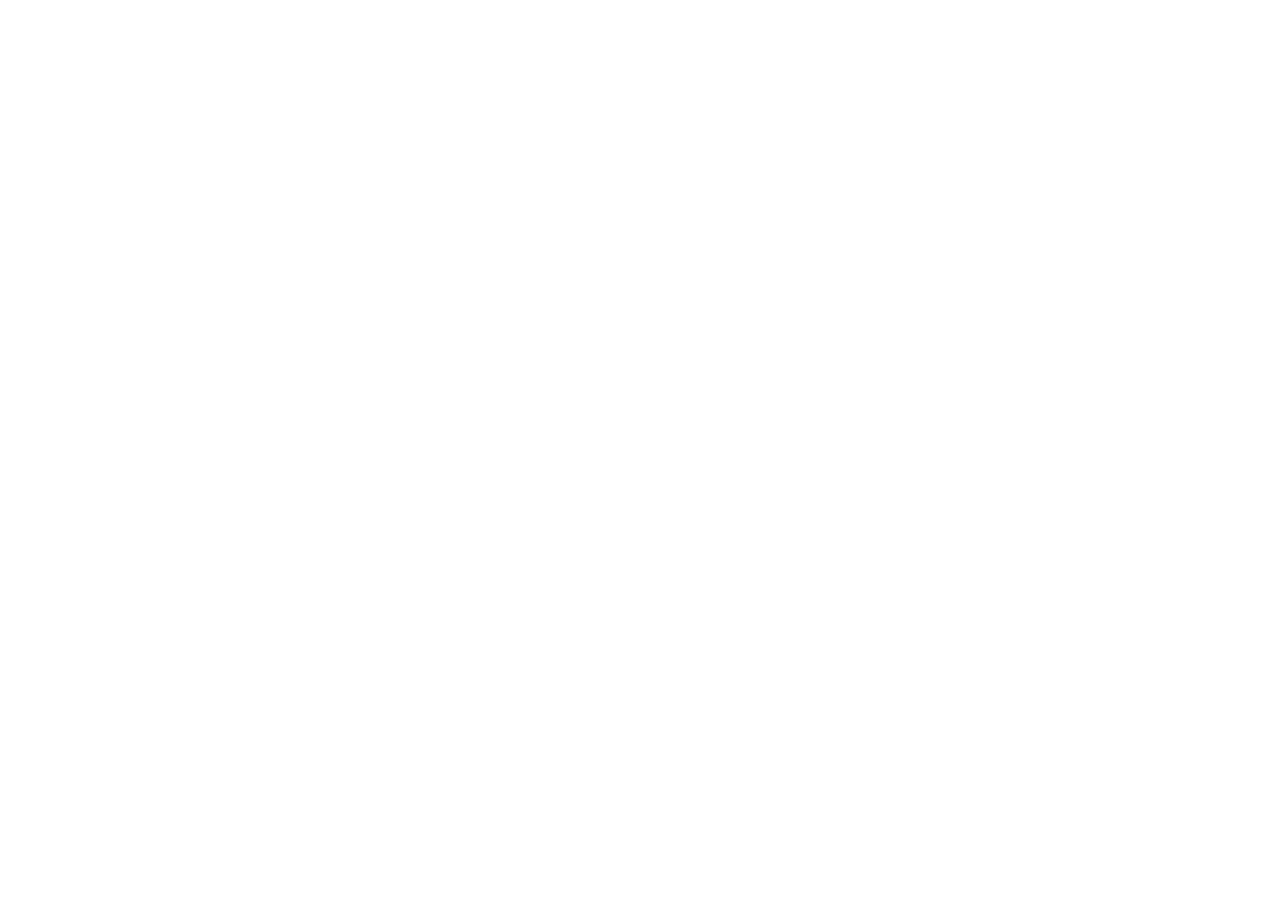
==== team.html @ b0eafa21 "team.html created and to later be merged into index" ====
<!DOCTYPE html>
<html lang="en">
<head>
	<meta charset="UTF-8">
	<title>Pique | Become a Beta Tester</title>
	<link rel="icon" type="image/png" href="assets/img/av.png">
	<link href='http://fonts.googleapis.com/css?family=Nunito:400,300,700' rel='stylesheet' type='text/css'>
	<link rel="stylesheet" href="assets/css/lib/bootstrap.css">
	<link rel="stylesheet" href="assets/css/lib/bootstrap-theme.css">
	<link rel="stylesheet" href="assets/css/lib/animate.css">
	<link rel="stylesheet" href="assets/css/style.css">
</head>
<body>





	<script src="assets/js/lib/jquery.js"></script>
	<script src="assets/js/lib/underscore.js"></script>
	<script src="assets/js/lib/backbone.js"></script>
	<script src="https://cdn.firebase.com/js/client/2.2.1/firebase.js"></script>
	<script src="https://cdn.firebase.com/libs/backbonefire/0.5.1/backbonefire.js"></script>
	<script src="assets/js/lib/bootstrap.js"></script>
	<script src="assets/js/lib/wow.js"></script>
	<script src="assets/js/models/beta.user.js"></script>
	<script src="assets/js/collections/beta.users.js"></script>
	<script src="assets/js/views/beta.app.js"></script>
	<script src="assets/js/main.js"></script>
</body>
</html>
---- assets/css/style.css ----
body {
  background: url(../img/bg2.jpg) no-repeat center center fixed;
  color: #fff;
  background-size: cover;
}

h1, h3, h4 {
  color: #fff;
  font-family: 'Nunito', sans-serif;
  padding-bottom: 10px;
  color: #FCFCFC;
  font-weight: 300;
}

p {
  font-size: 10px; 
}

 p.title{
  overflow: hidden;
  text-align: center;
  color: #a3a3a3;
}

li {
  height: 70px;
  width: 70px;
}

li h2 {
  margin-top: -2px;
}

li p {
  font-size: 11px;
}

p.title, #hours, #minutes, #seconds{
  font-size: 14px;
}
#countdown-col, #register-form, #footer {
  background: #fff;
  opacity: .9;
}

#header {
  padding-top: 50px;
}

#header-col {
  background: #5eb0e7;
  opacity: .9;
}

ul#counter {
  padding-left: 0;
}

ul#counter li {
  display: inline-block;
  background: #5eb0e7;
}

#register-form {
  padding-bottom: 100px;
}

p.title.footer {
  position:absolute;
  bottom:0;
  width:100%;
  font-size: 11px;
}

input#name, input#email {
  background-color:rgba(0,0,0,0) !important;
  border-radius: 1.5px;
  border: 1px solid #5eb0e7;
  color: #F2F3F5;
  height: 35px;
}

.form-group {
  margin-bottom: 5px;
}

button#register-btn {
  background-image: #377199;
  border-radius: 1.5px;
  font-size: 12px;
  width: 60%;
}

button#learn-btn {
  border-radius: 1px;
  font-size: 12px;
  background-image: linear-gradient(to bottom, #4B92C0 0%, #427FA9 100%);
}

button#register-btn:active, button#learn-btn:active {
  vertical-align: top;
  padding: 8px 13px 6px;
}

button#learn-btn {
  height: 30px;
  width: 100px;
}
input#name, input#email {
  height: 30px;
  width: 60%;
}

#footer {
  font-size: 10px;
  font-weight: 500;
  letter-spacing: 0.4px;
  text-align: center;
  display: block;
}

#sign-up {
  
  padding-left: 0;
}

@media (max-width: 768px) {
  #sign-up {
    padding-left: 15px;
  }
}
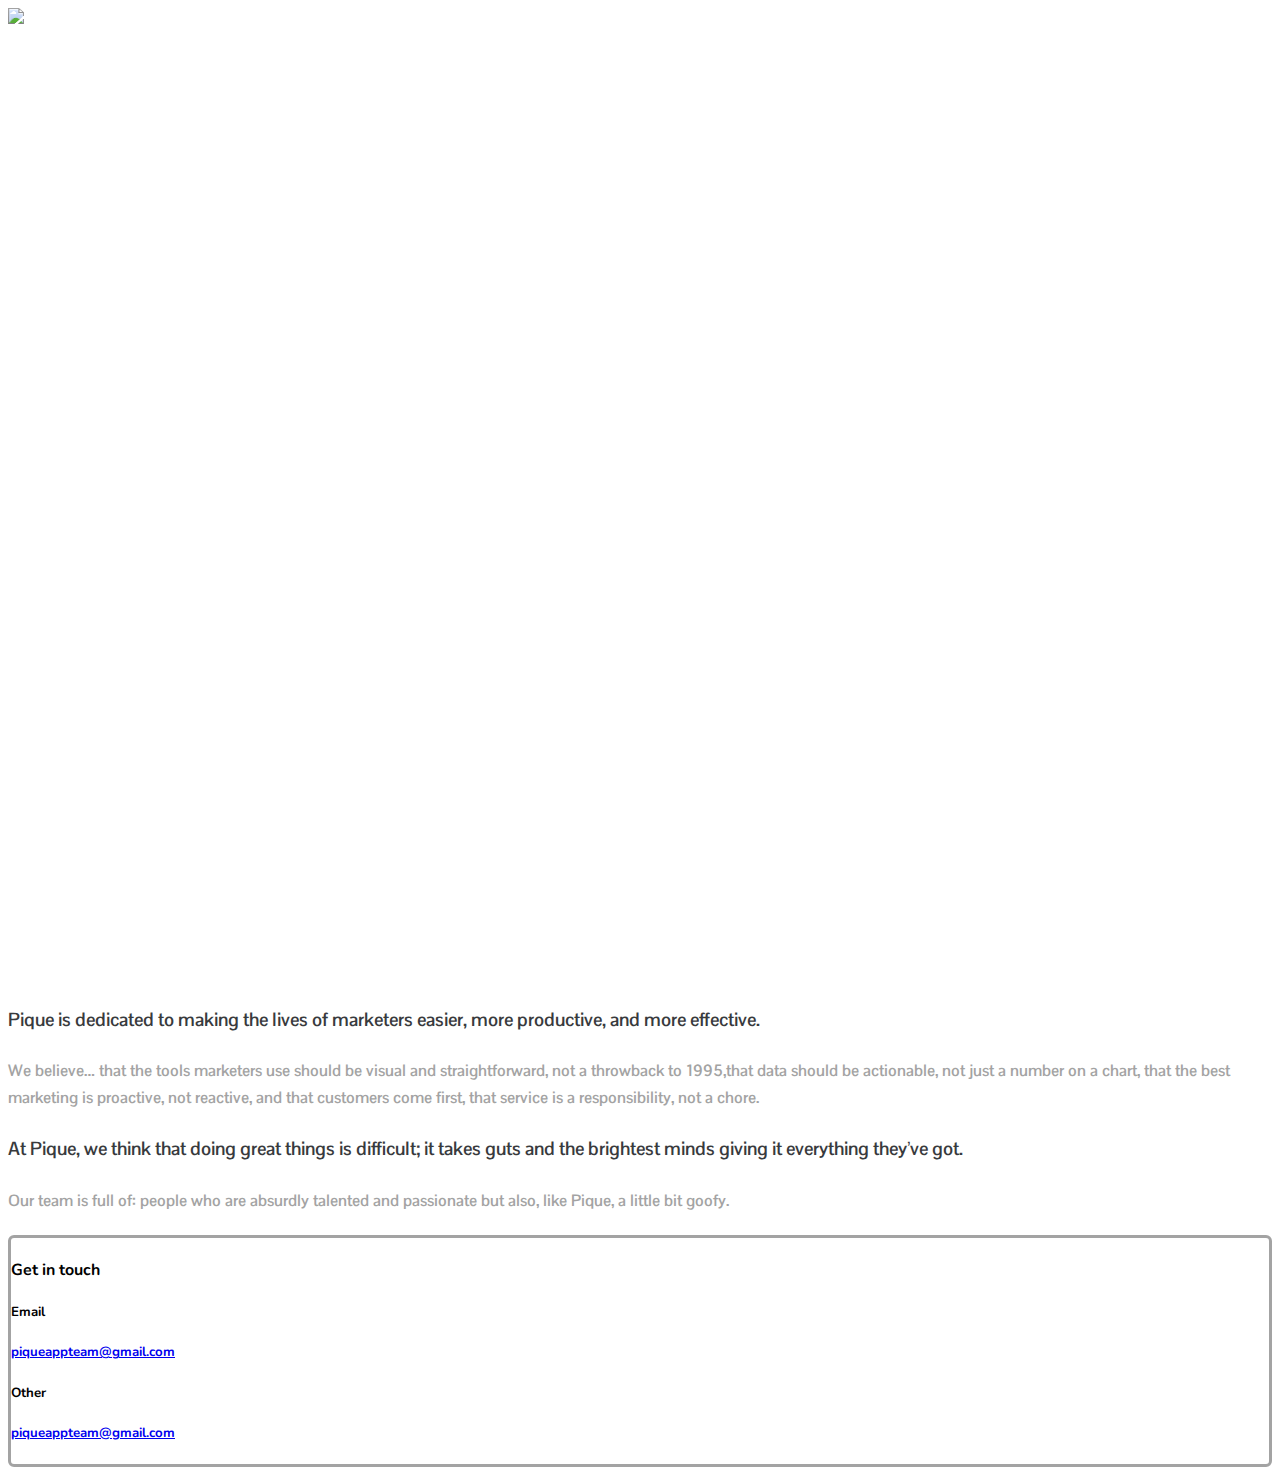
==== commit fbaeb574: "line height given in pixels" ====
--- a/team.html
+++ b/team.html
@@ -2,17 +2,54 @@
 <html lang="en">
 <head>
 	<meta charset="UTF-8">
-	<title>Pique | Become a Beta Tester</title>
+	<title>Pique | Meet The Team</title>
 	<link rel="icon" type="image/png" href="assets/img/av.png">
+	<link href='http://fonts.googleapis.com/css?family=Pontano+Sans' rel='stylesheet' type='text/css'>
 	<link href='http://fonts.googleapis.com/css?family=Nunito:400,300,700' rel='stylesheet' type='text/css'>
 	<link rel="stylesheet" href="assets/css/lib/bootstrap.css">
 	<link rel="stylesheet" href="assets/css/lib/bootstrap-theme.css">
+	<link rel="stylesheet" href="assets/css/lib/font-awesome.css">
 	<link rel="stylesheet" href="assets/css/lib/animate.css">
-	<link rel="stylesheet" href="assets/css/style.css">
+	<link rel="stylesheet" href="assets/css/team.style.css">
 </head>
 <body>
 
+	<nav class="navbar navbar-default">
+	  <div class="container-fluid">
+	    <div class="navbar-header">
+	      <a class="navbar-brand" href="#">
+	        <img src="assets/img/logo.png">
+	      </a>
+	    </div>
+	  </div>
+	</nav>
 
+	<div class="container-fluid">
+		<div class="row">
+			<div class="col-xs-12 col-sm-12 col-md-12 text-center" id="team-header">
+				<h1>A social way to professionally network.</h1>
+			</div>
+		</div>
+	</div>
+
+	<div class="container" id="team-about">
+		<div class="row">
+			<div class="col-xs-12 col-sm-8 col-md-8" id="team-about-col">
+				<h3>Pique is dedicated to making the lives of marketers easier, more productive, and more effective.</h3>
+				<h4>We believe… that the tools marketers use should be visual and straightforward, not a throwback to 1995,that data should be actionable, not just a number on a chart, that the best marketing is proactive, not reactive, and that customers come first, that service is a responsibility, not a chore.</h4>
+				<h3>At Pique, we think that doing great things is difficult; it takes guts and the brightest minds giving it everything they’ve got.</h3>
+				<h4>Our team is full of: people who are absurdly talented and passionate but also, like Pique, a little bit goofy.</h4>
+			</div>
+			<div class="col-xs-12 col-sm-3 col-sm-offset-1 col-md-3 col-md-offset-1" id="team-contact-col">
+				<h4>Get in touch</h4>
+				<h5>Email</h5>
+				<a href="mailto:piqueeappteam@gmail.com"><i class="fa fa-paper-plane fa-2x"></i><h5>piqueappteam@gmail.com</h5></a>
+				<h5>Other</h5>
+				<a href="mailto:piqueeappteam@gmail.com"><i class="fa fa-paper-plane fa-2x"></i><h5>piqueappteam@gmail.com</h5></a>
+			</div>
+		</div>
+	</div>
+	
 
 
 
@@ -25,7 +62,7 @@
 	<script src="assets/js/lib/wow.js"></script>
 	<script src="assets/js/models/beta.user.js"></script>
 	<script src="assets/js/collections/beta.users.js"></script>
-	<script src="assets/js/views/beta.app.js"></script>
-	<script src="assets/js/main.js"></script>
+	<script src="assets/js/views/team.app.js"></script>
+
 </body>
 </html>--- a/assets/css/team.style.css
+++ b/assets/css/team.style.css
@@ -0,0 +1,42 @@
+body {
+	background: #fff;
+}
+
+#team-header {
+	background: url('../img/team.jpg');
+	height: 600px;
+}
+
+#team-header h1 {
+	color: #fff;
+	margin-top: 25%;
+	text-transform: uppercase;
+	font-size: 50px;
+	font-family: proxima-nova-alt,Helvetica,Arial,sans-serif;
+	font-weight: 800;
+	display: block;
+}
+
+#team-about {
+	padding-top: 40px;
+}
+
+#team-contact-col {
+	border: 3px solid #a3a3a3;
+	border-radius: 6px;
+}
+
+h1, h2, h3, h4, h5 {
+	font-family: 'Nunito', sans-serif;
+}
+
+#team-about-col h3, #team-about-col h4 {
+	font-family: 'Pontano Sans', sans-serif;
+	line-height: 33px;
+	color: #383a3d;
+}
+
+#team-about-col h4 {
+	color: #a3a3a3;
+	line-height: 27px;
+}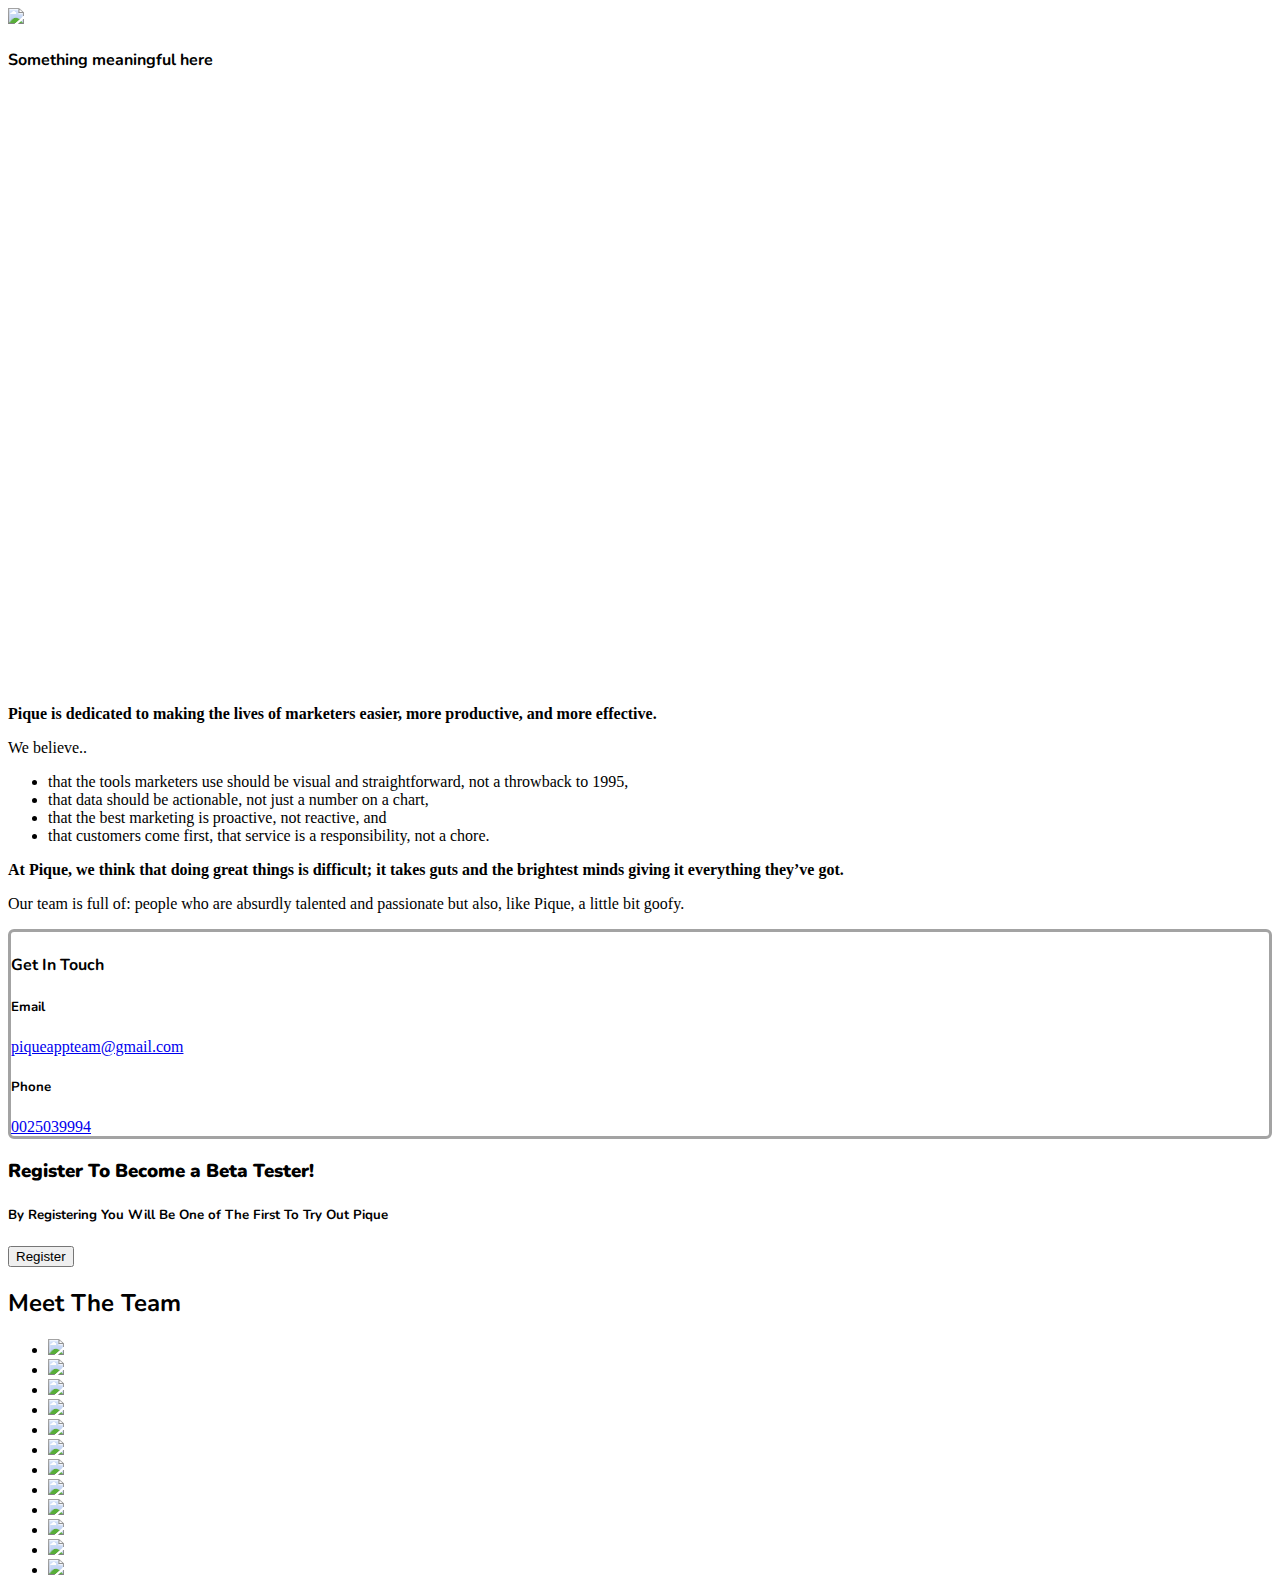
==== commit 274db5b7: "team image events delegated to backbone" ====
--- a/team.html
+++ b/team.html
@@ -14,44 +14,136 @@
 </head>
 <body>
 
-	<nav class="navbar navbar-default">
-	  <div class="container-fluid">
-	    <div class="navbar-header">
-	      <a class="navbar-brand" href="#">
-	        <img src="assets/img/logo.png">
-	      </a>
-	    </div>
+	<div id="team">
+
+	  <div class="container-fluid" id="team-nav">
+			<div class="row">
+				<div class="col-xs-12 col-sm-12 col-md-12 text-center">
+	    		<a href="#"><img src="assets/img/logo.png"></a>
+    		</div>
+	  	</div>
 	  </div>
-	</nav>
+	 
 
-	<div class="container-fluid">
-		<div class="row">
-			<div class="col-xs-12 col-sm-12 col-md-12 text-center" id="team-header">
-				<h1>A social way to professionally network.</h1>
+		<div class="container-fluid">
+			<div class="row">
+				<div class="col-xs-12 col-sm-12 col-md-12 text-center" id="team-header">
+					<h4>Something meaningful here</h4>
+					<h1>A social way to professionally network.</h1>
+				</div>
 			</div>
 		</div>
-	</div>
 
-	<div class="container" id="team-about">
-		<div class="row">
-			<div class="col-xs-12 col-sm-8 col-md-8" id="team-about-col">
-				<h3>Pique is dedicated to making the lives of marketers easier, more productive, and more effective.</h3>
-				<h4>We believe… that the tools marketers use should be visual and straightforward, not a throwback to 1995,that data should be actionable, not just a number on a chart, that the best marketing is proactive, not reactive, and that customers come first, that service is a responsibility, not a chore.</h4>
-				<h3>At Pique, we think that doing great things is difficult; it takes guts and the brightest minds giving it everything they’ve got.</h3>
-				<h4>Our team is full of: people who are absurdly talented and passionate but also, like Pique, a little bit goofy.</h4>
-			</div>
-			<div class="col-xs-12 col-sm-3 col-sm-offset-1 col-md-3 col-md-offset-1" id="team-contact-col">
-				<h4>Get in touch</h4>
-				<h5>Email</h5>
-				<a href="mailto:piqueeappteam@gmail.com"><i class="fa fa-paper-plane fa-2x"></i><h5>piqueappteam@gmail.com</h5></a>
-				<h5>Other</h5>
-				<a href="mailto:piqueeappteam@gmail.com"><i class="fa fa-paper-plane fa-2x"></i><h5>piqueappteam@gmail.com</h5></a>
+		<div class="container" id="team-about">
+			<div class="row">
+				<div class="col-xs-12 col-sm-7 col-md-7" id="team-about-col">
+					<p>
+						<strong>
+							Pique is dedicated to making the lives of marketers easier, more productive, and more effective.
+						</strong>
+					</p>
+					<p>We believe..</p>
+					<ul>
+						<li>that the tools marketers use should be visual and straightforward, not a throwback to 1995,</li>
+						<li>that data should be actionable, not just a number on a chart,</li>
+						<li> that the best marketing is proactive, not reactive, and</li>
+						<li>that customers come first, that service is a responsibility, not a chore.</li>
+					</ul>
+					<p>
+						<strong>
+							At Pique, we think that doing great things is difficult; it takes guts and the brightest minds giving it everything they’ve got.
+						</strong>
+						</p>
+					<p>
+						Our team is full of: people who are absurdly talented and passionate but also, like Pique, a little bit goofy.
+					</p>
+				</div>
+				<div class="col-xs-10 col-xs-offset-1 col-sm-3 col-sm-offset-1 col-md-3 col-md-offset-1" id="team-contact-col">
+					<h4 class="text-center">Get In Touch</h4>
+					<h5>Email</h5>
+					<a href="mailto:piqueeappteam@gmail.com"><i class="fa fa-envelope"></i> piqueappteam@gmail.com</a>
+					<h5>Phone</h5>
+					<a href="mailto:piqueeappteam@gmail.com"><i class="fa fa-mobile fa-2x"></i> 0025039994</a>
+				</div>
+				<div class="col-xs-10 col-xs-offset-1 col-sm-3 col-sm-offset-1 col-md-3 col-md-offset-1 text-center" id="team-register-col">
+					<h3><strong>Register To Become a Beta Tester!</strong></h3>
+					<h5>By Registering You Will Be One of The First To Try Out Pique</h5>
+					<button class="btn btn-success form-control" id="team-register-btn">Register</button>
+				</div>
 			</div>
 		</div>
-	</div>
-	
 
-
+		<div class="container-fluid" id="team-section">
+			<div class="row">
+				<h2 class="text-center">Meet The Team</h2>
+				<div class="col-xs-12 col-sm-12 col-md-12 text-center">	
+					<ul id="team-images">
+						<li class="team-member">
+							<div class"col-xs-3 col-sm-3 col-md-3">
+								<a><img class="img-responsive" src="http://trackmaven.com/wp-content/uploads/2014/01/maven_sq.png"></a>
+							</div>
+						</li>
+						<li class="team-member">
+							<div class"col-xs-3 col-sm-3 col-md-3">
+								<a><img class="img-responsive" src="http://trackmaven.com/wp-content/uploads/2014/01/maven_sq.png"></a>
+							</div>
+						</li>
+						<li class="team-member">
+							<div class"col-xs-3 col-sm-3 col-md-3">
+								<a><img class="img-responsive" src="http://trackmaven.com/wp-content/uploads/2014/01/maven_sq.png"></a>
+							</div>
+						</li>
+						<li class="team-member">
+							<div class"col-xs-3 col-sm-3 col-md-3">
+								<a><img class="img-responsive" src="http://trackmaven.com/wp-content/uploads/2014/01/maven_sq.png"></a>
+							</div>
+						</li>
+						<li class="team-member">
+							<div class"col-xs-3 col-sm-3 col-md-3">
+								<a><img class="img-responsive" src="http://trackmaven.com/wp-content/uploads/2014/01/maven_sq.png"></a>
+							</div>
+						</li>
+						<li class="team-member">
+							<div class"col-xs-3 col-sm-3 col-md-3">
+								<a><img class="img-responsive" src="http://trackmaven.com/wp-content/uploads/2014/01/maven_sq.png"></a>
+							</div>
+						</li>
+						<li class="team-member">
+							<div class"col-xs-3 col-sm-3 col-md-3">
+								<a><img class="img-responsive" src="http://trackmaven.com/wp-content/uploads/2014/01/maven_sq.png"></a>
+							</div>
+						</li>
+						<li class="team-member">
+							<div class"col-xs-3 col-sm-3 col-md-3">
+								<a><img class="img-responsive" src="http://trackmaven.com/wp-content/uploads/2014/01/maven_sq.png"></a>
+							</div>
+						</li>
+						<li class="team-member">
+							<div class"col-xs-3 col-sm-3 col-md-3">
+								<a><img class="img-responsive" src="http://trackmaven.com/wp-content/uploads/2014/01/maven_sq.png"></a>
+							</div>
+						</li>
+						<li class="team-member">
+							<div class"col-xs-3 col-sm-3 col-md-3">
+								<a><img class="img-responsive" src="http://trackmaven.com/wp-content/uploads/2014/01/maven_sq.png"></a>
+							</div>
+						</li>
+						<li class="team-member">
+							<div class"col-xs-3 col-sm-3 col-md-3">
+								<a><img class="img-responsive" src="http://trackmaven.com/wp-content/uploads/2014/01/maven_sq.png"></a>
+							</div>
+						</li>
+						<li class="team-member">
+							<div class"col-xs-3 col-sm-3 col-md-3">
+								<a><img class="img-responsive" src="http://trackmaven.com/wp-content/uploads/2014/01/maven_sq.png"></a>
+							</div>
+						</li>
+					</ul>
+				</div>	
+			</div>
+		</div>
+		
+	</div><!-- end team-wrapper -->
 
 	<script src="assets/js/lib/jquery.js"></script>
 	<script src="assets/js/lib/underscore.js"></script>
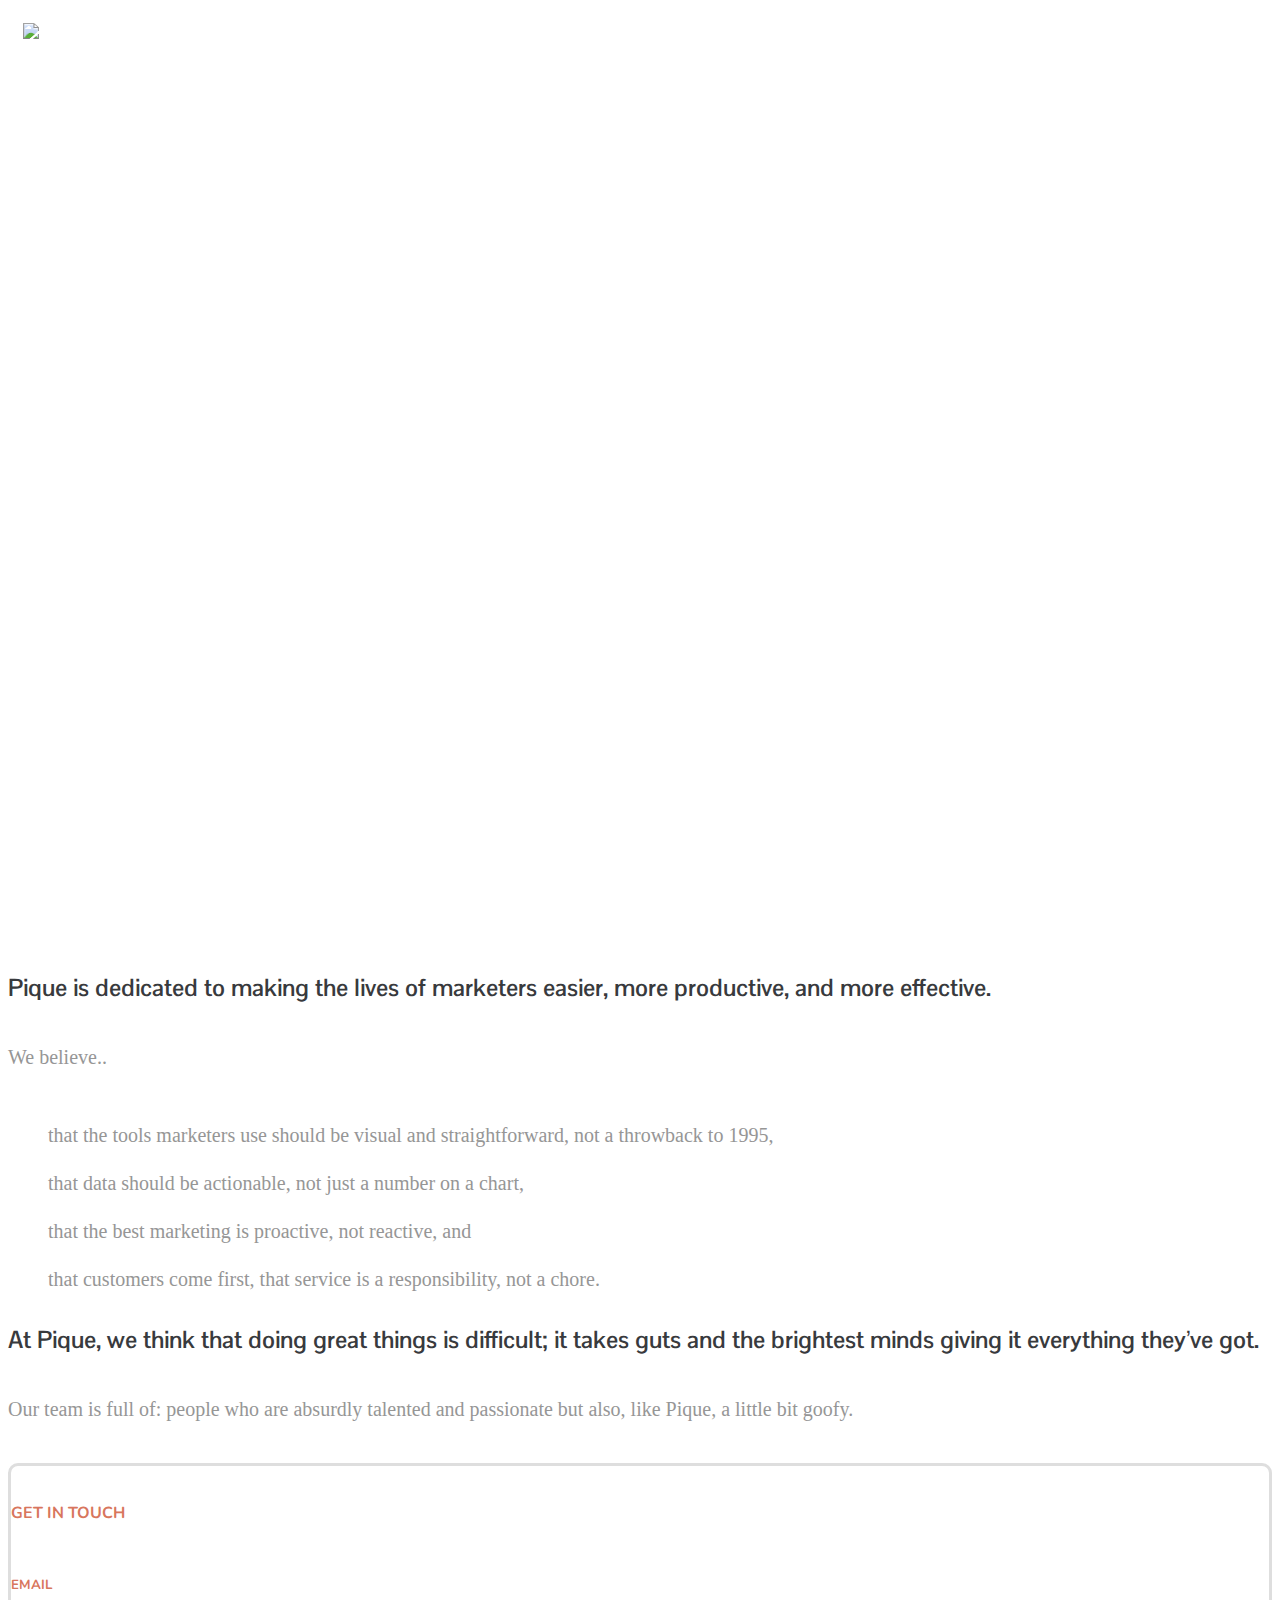
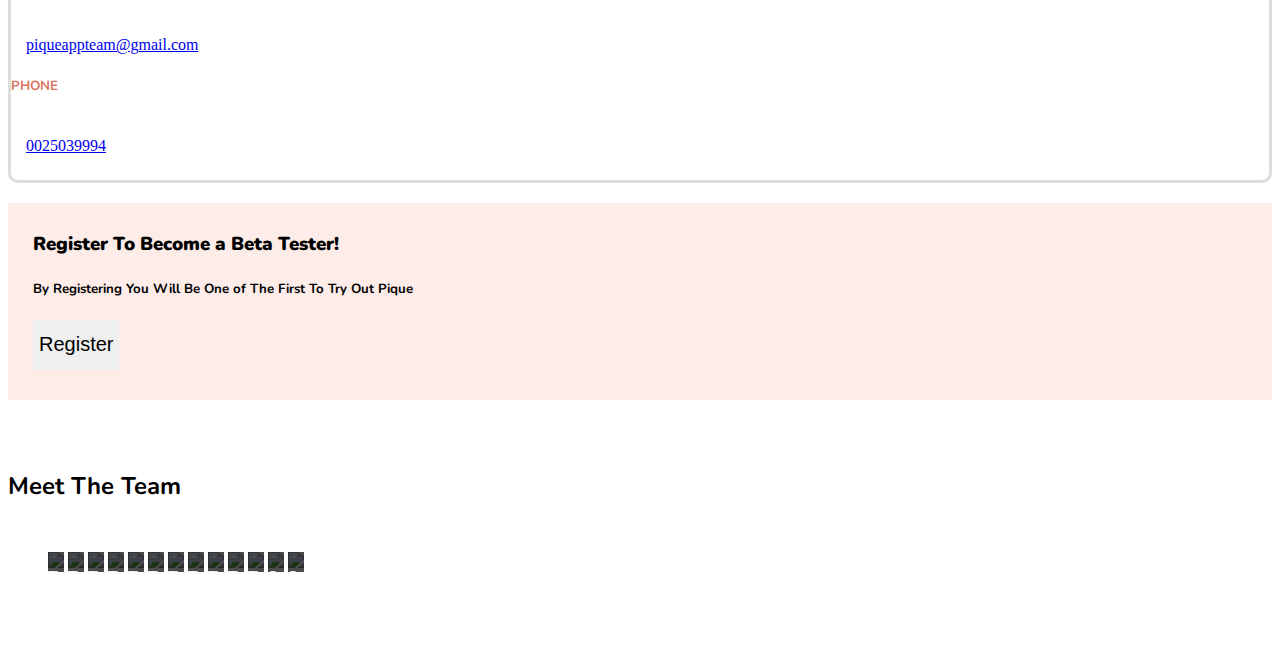
==== commit 35ae820d: "team member section includes icon, name, and position" ====
--- a/team.html
+++ b/team.html
@@ -78,64 +78,156 @@
 				<h2 class="text-center">Meet The Team</h2>
 				<div class="col-xs-12 col-sm-12 col-md-12 text-center">	
 					<ul id="team-images">
-						<li class="team-member">
-							<div class"col-xs-3 col-sm-3 col-md-3">
-								<a><img class="img-responsive" src="http://trackmaven.com/wp-content/uploads/2014/01/maven_sq.png"></a>
-							</div>
-						</li>
-						<li class="team-member">
-							<div class"col-xs-3 col-sm-3 col-md-3">
-								<a><img class="img-responsive" src="http://trackmaven.com/wp-content/uploads/2014/01/maven_sq.png"></a>
-							</div>
-						</li>
-						<li class="team-member">
-							<div class"col-xs-3 col-sm-3 col-md-3">
-								<a><img class="img-responsive" src="http://trackmaven.com/wp-content/uploads/2014/01/maven_sq.png"></a>
-							</div>
-						</li>
-						<li class="team-member">
-							<div class"col-xs-3 col-sm-3 col-md-3">
-								<a><img class="img-responsive" src="http://trackmaven.com/wp-content/uploads/2014/01/maven_sq.png"></a>
-							</div>
-						</li>
-						<li class="team-member">
-							<div class"col-xs-3 col-sm-3 col-md-3">
-								<a><img class="img-responsive" src="http://trackmaven.com/wp-content/uploads/2014/01/maven_sq.png"></a>
-							</div>
-						</li>
-						<li class="team-member">
-							<div class"col-xs-3 col-sm-3 col-md-3">
-								<a><img class="img-responsive" src="http://trackmaven.com/wp-content/uploads/2014/01/maven_sq.png"></a>
-							</div>
-						</li>
-						<li class="team-member">
-							<div class"col-xs-3 col-sm-3 col-md-3">
-								<a><img class="img-responsive" src="http://trackmaven.com/wp-content/uploads/2014/01/maven_sq.png"></a>
-							</div>
-						</li>
-						<li class="team-member">
-							<div class"col-xs-3 col-sm-3 col-md-3">
-								<a><img class="img-responsive" src="http://trackmaven.com/wp-content/uploads/2014/01/maven_sq.png"></a>
-							</div>
-						</li>
-						<li class="team-member">
-							<div class"col-xs-3 col-sm-3 col-md-3">
-								<a><img class="img-responsive" src="http://trackmaven.com/wp-content/uploads/2014/01/maven_sq.png"></a>
-							</div>
-						</li>
-						<li class="team-member">
-							<div class"col-xs-3 col-sm-3 col-md-3">
-								<a><img class="img-responsive" src="http://trackmaven.com/wp-content/uploads/2014/01/maven_sq.png"></a>
-							</div>
-						</li>
-						<li class="team-member">
-							<div class"col-xs-3 col-sm-3 col-md-3">
-								<a><img class="img-responsive" src="http://trackmaven.com/wp-content/uploads/2014/01/maven_sq.png"></a>
-							</div>
-						</li>
-						<li class="team-member">
-							<div class"col-xs-3 col-sm-3 col-md-3">
-								<a><img class="img-responsive" src="http://trackmaven.com/wp-content/uploads/2014/01/maven_sq.png"></a>
+						<li>
+							<div class"col-xs-3 col-sm-3 col-md-3">
+								<div class="photo">
+									<img class="img-responsive team-img" src="http://trackmaven.com/wp-content/uploads/2014/01/maven_sq.png">
+								<div class="team-desc">
+									<span><i class="fa fa-diamond fa-3x"></i></span>
+									<p>Team Member Name</p>
+									<p>Position</p>
+								</div>
+								</div>
+							</div>
+						</li>
+						<li>
+							<div class"col-xs-3 col-sm-3 col-md-3">
+								<div class="photo">
+									<img class="img-responsive team-img" src="http://trackmaven.com/wp-content/uploads/2014/01/maven_sq.png">
+								<div class="team-desc">
+									<span><i class="fa fa-diamond fa-3x"></i></span>
+									<p>Team Member Name</p>
+									<p>Position</p>
+								</div>
+								</div>
+							</div>
+						</li>
+						<li>
+							<div class"col-xs-3 col-sm-3 col-md-3">
+								<div class="photo">
+									<img class="img-responsive team-img" src="http://trackmaven.com/wp-content/uploads/2014/01/maven_sq.png">
+								<div class="team-desc">
+									<span><i class="fa fa-diamond fa-3x"></i></span>
+									<p>Team Member Name</p>
+									<p>Position</p>
+								</div>
+								</div>
+							</div>
+						</li>
+						<li>
+							<div class"col-xs-3 col-sm-3 col-md-3">
+								<div class="photo">
+									<img class="img-responsive team-img" src="http://trackmaven.com/wp-content/uploads/2014/01/maven_sq.png">
+								<div class="team-desc">
+									<span><i class="fa fa-diamond fa-3x"></i></span>
+									<p>Team Member Name</p>
+									<p>Position</p>
+								</div>
+								</div>
+							</div>
+						</li>
+						<li>
+							<div class"col-xs-3 col-sm-3 col-md-3">
+								<div class="photo">
+									<img class="img-responsive team-img" src="http://trackmaven.com/wp-content/uploads/2014/01/maven_sq.png">
+								<div class="team-desc">
+									<span><i class="fa fa-diamond fa-3x"></i></span>
+									<p>Team Member Name</p>
+									<p>Position</p>
+								</div>
+								</div>
+							</div>
+						</li>
+						<li>
+							<div class"col-xs-3 col-sm-3 col-md-3">
+								<div class="photo">
+									<img class="img-responsive team-img" src="http://trackmaven.com/wp-content/uploads/2014/01/maven_sq.png">
+								<div class="team-desc">
+									<span><i class="fa fa-diamond fa-3x"></i></span>
+									<p>Team Member Name</p>
+									<p>Position</p>
+								</div>
+								</div>
+							</div>
+						</li>
+						<li>
+							<div class"col-xs-3 col-sm-3 col-md-3">
+								<div class="photo">
+									<img class="img-responsive team-img" src="http://trackmaven.com/wp-content/uploads/2014/01/maven_sq.png">
+								<div class="team-desc">
+									<span><i class="fa fa-diamond fa-3x"></i></span>
+									<p>Team Member Name</p>
+									<p>Position</p>
+								</div>
+								</div>
+							</div>
+						</li>
+						<li>
+							<div class"col-xs-3 col-sm-3 col-md-3">
+								<div class="photo">
+									<img class="img-responsive team-img" src="http://trackmaven.com/wp-content/uploads/2014/01/maven_sq.png">
+								<div class="team-desc">
+									<span><i class="fa fa-diamond fa-3x"></i></span>
+									<p>Team Member Name</p>
+									<p>Position</p>
+								</div>
+								</div>
+							</div>
+						</li>
+						<li>
+							<div class"col-xs-3 col-sm-3 col-md-3">
+								<div class="photo">
+									<img class="img-responsive team-img" src="http://trackmaven.com/wp-content/uploads/2014/01/maven_sq.png">
+								<div class="team-desc">
+									<span><i class="fa fa-diamond fa-3x"></i></span>
+									<p>Team Member Name</p>
+									<p>Position</p>
+								</div>
+								</div>
+							</div>
+						</li>
+						<li>
+							<div class"col-xs-3 col-sm-3 col-md-3">
+								<div class="photo">
+									<img class="img-responsive team-img" src="http://trackmaven.com/wp-content/uploads/2014/01/maven_sq.png">
+								<div class="team-desc">
+									<span><i class="fa fa-diamond fa-3x"></i></span>
+									<p>Team Member Name</p>
+									<p>Position</p>
+								</div>
+								</div>
+							</div>
+						</li>
+						<li>
+							<div class"col-xs-3 col-sm-3 col-md-3">
+								<div class="photo">
+									<img class="img-responsive team-img" src="http://trackmaven.com/wp-content/uploads/2014/01/maven_sq.png">
+								<div class="team-desc">
+									<span><i class="fa fa-diamond fa-3x"></i></span>
+									<p>Team Member Name</p>
+									<p>Position</p>
+								</div>
+								</div>
+							</div>
+						</li>
+						<li>
+							<div class"col-xs-3 col-sm-3 col-md-3">
+								<div class="photo">
+									<img class="img-responsive team-img" src="http://trackmaven.com/wp-content/uploads/2014/01/maven_sq.png">
+								<div class="team-desc">
+									<p>Sup?</p>
+								</div>
+								</div>
+							</div>
+						</li>
+						<li>
+							<div class"col-xs-3 col-sm-3 col-md-3">
+								<div class="photo">
+									<img class="img-responsive team-img" src="http://trackmaven.com/wp-content/uploads/2014/01/maven_sq.png">
+								<div class="team-desc">
+									<p>Sup?</p>
+								</div>
+								</div>
 							</div>
 						</li>
 					</ul>
--- a/assets/css/team.style.css
+++ b/assets/css/team.style.css
@@ -1,5 +1,9 @@
 body {
 	background: #fff;
+}
+
+#team-nav {
+	padding: 15px
 }
 
 #team-header {
@@ -7,9 +11,16 @@
 	height: 600px;
 }
 
+#team-header h4 {
+	margin-top: 20%;
+	text-transform: uppercase;
+	color: #fff;
+	font-size: 20px;
+}
+
 #team-header h1 {
 	color: #fff;
-	margin-top: 25%;
+	margin-top: 10%;
 	text-transform: uppercase;
 	font-size: 50px;
 	font-family: proxima-nova-alt,Helvetica,Arial,sans-serif;
@@ -21,22 +32,131 @@
 	padding-top: 40px;
 }
 
+#team-about-col p strong {
+	font-size: 24px;
+	font-family: 'Pontano Sans', sans-serif;
+	line-height: 33px;
+	color: #383a3d;
+}
+
+#team-about-col p {
+	font-size: 20px;
+	color: #969696;
+	line-height: 27px;
+	padding-bottom: 20px;
+}
+
+#team-about-col li {
+	font-size: 20px;
+	line-height: 48px;
+	color: #969696;
+  text-align: -webkit-match-parent;
+}
+
 #team-contact-col {
-	border: 3px solid #a3a3a3;
-	border-radius: 6px;
+	border: 3px solid #dedede;
+	border-radius: 10px;
+	padding-top: 15px;
+	padding-bottom: 25px;
+}
+
+i {
+	padding-right: 15px;
+}
+
+#team-contact-col {
+	color: #969696;
+}
+
+#team-contact-col h4 {
+	color: #d8765d;
+	text-transform: uppercase;
+	padding-bottom: 30px;
+}
+
+#team-contact-col h5 {
+	color: #d8765d;
+	text-transform: uppercase;
+	padding-bottom: 20px;
+}
+
+#team-register-col {
+	margin-top: 20px;
+	background: #fdece8;
+	padding-top: 10px;
+	padding-bottom: 30px;
+	padding-left: 25px;
+	padding-right: 25px;
+}
+
+#team-register-btn {
+	height: 50px;
+  font-family: proxima-nova-alt,Helvetica,Arial,sans-serif;
+  border: 0px;
+  font-size: 20px;
+}
+
+li {
+	list-style-type: none;
+}
+
+.photo {
+	position: relative;
+	
+}
+
+.team-image {
+	width: 100%;
+	height: 250px;
+	opacity: 1;
+}
+
+.team-desc {
+	position: absolute;
+	z-index: 1;
+	background-color: #000;
+	opacity: 0.7;
+	text-align: center;
+	height: 100%;
+  width: 100%;
+  top: 0;
+  left: 0;
+  color: #fff;
+}
+
+span {
+	text-align: center;
+}
+.team-desc i {
+	margin-top: 30%;
+	padding: 0px;
+	padding-bottom: 15px;
+}
+
+.team-desc p, {
+	margin-top: 50%
+}
+
+.hide {
+	display: none;
+}
+
+.show {
+	display: block;
 }
 
 h1, h2, h3, h4, h5 {
 	font-family: 'Nunito', sans-serif;
 }
 
-#team-about-col h3, #team-about-col h4 {
-	font-family: 'Pontano Sans', sans-serif;
-	line-height: 33px;
-	color: #383a3d;
+#team-section {
+	padding-top: 50px;
 }
 
-#team-about-col h4 {
-	color: #a3a3a3;
-	line-height: 27px;
-}+#team-section h2 {
+	padding-bottom: 30px;
+}
+
+ul#team-images li {
+	display: inline-block;
+}
